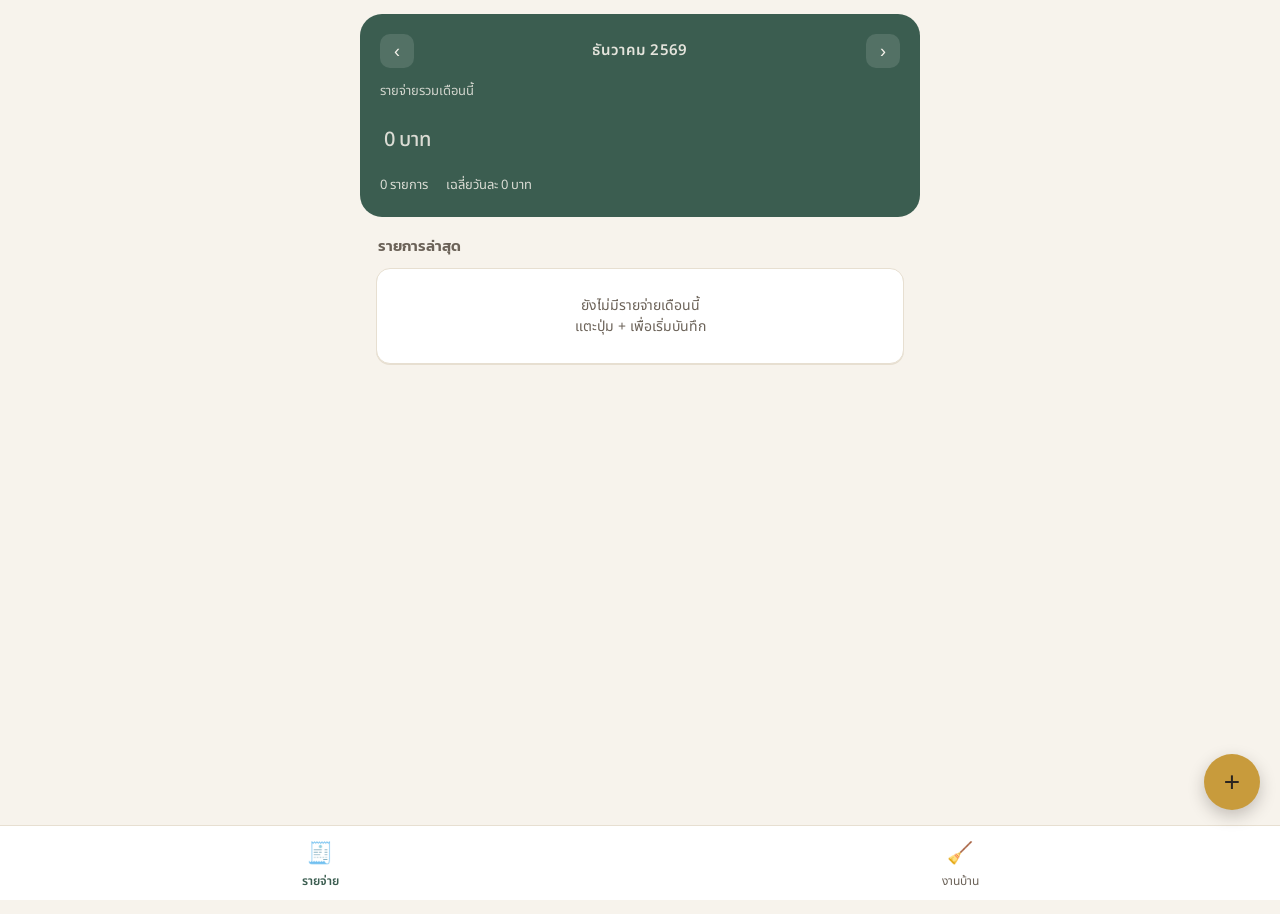
==== files/index.html @ 1913ec6c "Add files via upload" ====
<!DOCTYPE html>
<html lang="th">
<head>
<meta charset="UTF-8">
<meta name="viewport" content="width=device-width, initial-scale=1, viewport-fit=cover, maximum-scale=1">
<title>บ้านเรา — รายจ่ายและงานบ้าน</title>
<meta name="theme-color" content="#3B5D50">
<meta name="description" content="จดรายจ่ายในบ้านและเช็คลิสต์งานบ้าน ใช้งานง่าย เก็บข้อมูลในเครื่อง">
<link rel="manifest" href="manifest.json">
<link rel="apple-touch-icon" href="icons/icon-192.png">
<link rel="icon" href="icons/icon-192.png">
<meta name="apple-mobile-web-app-capable" content="yes">
<meta name="apple-mobile-web-app-status-bar-style" content="black-translucent">
<meta name="apple-mobile-web-app-title" content="บ้านเรา">
<link rel="preconnect" href="https://fonts.googleapis.com">
<link rel="preconnect" href="https://fonts.gstatic.com" crossorigin>
<link href="https://fonts.googleapis.com/css2?family=Kanit:wght@500;600;700&family=Noto+Sans+Thai:wght@400;500;600&display=swap" rel="stylesheet">
<style>
  :root{
    --vh: 1vh;
    --bg: #F7F3EC;
    --paper: #FFFFFF;
    --ink: #2A2420;
    --ink-soft: #6B6258;
    --pine: #3B5D50;
    --pine-dark: #2A453B;
    --brick: #A6533C;
    --gold: #C89B3C;
    --line: #E7DFD1;
    --danger: #B04A3C;
    --radius-card: 14px;
  }
  *{box-sizing:border-box; -webkit-tap-highlight-color: transparent;}
  html,body{margin:0;padding:0;}
  body{
    background: var(--bg);
    color: var(--ink);
    font-family: "Noto Sans Thai","Kanit",sans-serif;
    font-size: 16px;
    line-height: 1.5;
    min-height: calc(var(--vh, 1vh) * 100);
    padding-bottom: calc(76px + env(safe-area-inset-bottom));
  }
  h1,h2,h3, .num{ font-family:"Kanit","Noto Sans Thai",sans-serif; }

  /* ---------- Header ---------- */
  header.top{
    background: var(--pine);
    color: #F7F3EC;
    padding: calc(20px + env(safe-area-inset-top)) 20px 22px;
    border-radius: 0 0 22px 22px;
  }
  header.top .month-row{
    display:flex; align-items:center; justify-content:space-between;
    margin-bottom: 14px;
  }
  header.top .month-row button{
    background: rgba(255,255,255,0.12);
    border: none;
    color: #F7F3EC;
    width: 34px; height: 34px;
    border-radius: 10px;
    font-size: 18px;
    cursor: pointer;
  }
  header.top .month-label{
    font-weight:600; font-size: 15px; letter-spacing: 0.02em;
    opacity: 0.9;
  }
  header.top .total-label{ font-size: 13px; opacity: 0.8; margin-bottom: 2px;}
  header.top .total-amount{ font-size: 40px; font-weight: 700; }
  header.top .total-amount span{ font-size: 20px; font-weight: 500; opacity: 0.85; margin-left: 4px;}
  header.top .subrow{
    margin-top: 12px;
    display:flex; gap: 18px; font-size: 13px; opacity: 0.85;
  }

  /* ---------- Tabs ---------- */
  .view{ display:none; padding: 18px 16px 8px; max-width: 560px; margin: 0 auto;}
  .view.active{ display:block; }

  section.block{ margin-bottom: 22px; }
  section.block h2{
    font-size: 15px; font-weight: 600; color: var(--ink-soft);
    margin: 0 0 10px 2px;
  }

  /* ---------- Category bars ---------- */
  .cat-bars{ display:flex; flex-direction:column; gap:10px; }
  .cat-bar-row{ display:flex; align-items:center; gap:10px; font-size: 13px;}
  .cat-bar-row .cat-name{ width: 78px; flex-shrink:0; color: var(--ink-soft);}
  .cat-bar-track{ flex:1; height: 8px; background: var(--line); border-radius: 4px; overflow:hidden;}
  .cat-bar-fill{ height:100%; border-radius: 4px; background: var(--gold); }
  .cat-bar-amt{ width: 64px; text-align:right; flex-shrink:0; font-variant-numeric: tabular-nums;}

  /* ---------- Receipt-style expense list ---------- */
  .receipt{
    background: var(--paper);
    border-radius: var(--radius-card);
    box-shadow: 0 1px 0 var(--line);
    border: 1px solid var(--line);
    overflow: hidden;
  }
  .receipt-item{
    display:flex; align-items:center; gap: 12px;
    padding: 13px 14px;
    border-top: 1px dashed var(--line);
  }
  .receipt-item:first-child{ border-top: none; }
  .receipt-item .dot{
    width: 8px; height: 8px; border-radius: 50%; flex-shrink:0;
  }
  .receipt-item .info{ flex:1; min-width:0; }
  .receipt-item .info .cat{ font-size: 13px; color: var(--ink-soft); }
  .receipt-item .info .note{ font-size: 14px; margin-top: 1px; overflow:hidden; text-overflow:ellipsis; white-space:nowrap;}
  .receipt-item .meta{ text-align:right; flex-shrink:0; }
  .receipt-item .amt{ font-variant-numeric: tabular-nums; font-weight:600; }
  .receipt-item .date{ font-size: 11px; color: var(--ink-soft); margin-top:1px;}
  .receipt-item .del{
    background:none; border:none; color: var(--ink-soft);
    font-size: 18px; padding: 4px 2px; cursor:pointer; line-height:1;
  }
  .empty{
    text-align:center; color: var(--ink-soft); font-size: 14px;
    padding: 26px 10px;
  }

  /* ---------- Chore checklist ---------- */
  .chore-list{ display:flex; flex-direction:column; gap:8px; }
  .chore-item{
    display:flex; align-items:center; gap: 12px;
    background: var(--paper);
    border: 1px solid var(--line);
    border-left: 4px solid var(--pine);
    border-radius: 10px;
    padding: 12px 12px;
  }
  .chore-item.done{ border-left-color: var(--line); opacity: 0.62; }
  .chore-item .box{
    width: 24px; height: 24px; flex-shrink:0;
    border: 2px solid var(--pine);
    border-radius: 6px;
    display:flex; align-items:center; justify-content:center;
    cursor:pointer;
    color: var(--pine);
    font-size: 15px;
    font-weight: 700;
  }
  .chore-item.done .box{ background: var(--pine); color: #fff; }
  .chore-item .text{ flex:1; min-width:0; }
  .chore-item.done .text{ text-decoration: line-through; }
  .chore-item .tag{
    font-size: 11px; color: var(--ink-soft); margin-top: 1px;
  }
  .chore-item .del{
    background:none; border:none; color: var(--ink-soft);
    font-size: 18px; padding: 4px 2px; cursor:pointer; line-height:1;
  }

  /* ---------- Forms / FAB ---------- */
  .fab{
    position: fixed;
    right: 20px;
    bottom: calc(90px + env(safe-area-inset-bottom));
    width: 56px; height: 56px;
    border-radius: 50%;
    background: var(--gold);
    color: #2A2420;
    border: none;
    font-size: 28px;
    box-shadow: 0 6px 16px rgba(42,36,32,0.25);
    cursor: pointer;
    display:flex; align-items:center; justify-content:center;
    z-index: 30;
  }

  .sheet-backdrop{
    position: fixed; inset:0; background: rgba(20,16,12,0.42);
    display:none; z-index: 40;
    align-items: flex-end;
  }
  .sheet-backdrop.open{ display:flex; }
  .sheet{
    background: var(--bg);
    width: 100%;
    border-radius: 20px 20px 0 0;
    padding: 18px 18px calc(22px + env(safe-area-inset-bottom));
    max-width: 560px;
    margin: 0 auto;
  }
  .sheet h3{ margin: 2px 0 16px; font-size: 18px; }
  .field{ margin-bottom: 14px; }
  .field label{ display:block; font-size: 13px; color: var(--ink-soft); margin-bottom: 5px;}
  .field input, .field select, .field textarea{
    width:100%;
    font-family: inherit;
    font-size: 16px;
    padding: 11px 12px;
    border-radius: 10px;
    border: 1px solid var(--line);
    background: var(--paper);
    color: var(--ink);
  }
  .field .chip-row{ display:flex; gap:8px; flex-wrap:wrap; }
  .field .chip{
    padding: 8px 13px; border-radius: 999px; border: 1px solid var(--line);
    background: var(--paper); font-size: 13.5px; cursor:pointer; color: var(--ink-soft);
  }
  .field .chip.sel{ background: var(--pine); border-color: var(--pine); color: #fff; }
  .sheet .row2{ display:flex; gap:10px; }
  .sheet .row2 .field{ flex:1; }
  .btn-primary{
    width:100%; padding: 13px; border-radius: 12px; border:none;
    background: var(--pine); color:#fff; font-size: 16px; font-weight:600;
    font-family: inherit; cursor:pointer; margin-top: 4px;
  }
  .btn-text{
    width:100%; text-align:center; background:none; border:none; color: var(--ink-soft);
    font-size: 14px; padding: 10px; cursor:pointer; font-family: inherit;
  }

  /* ---------- Bottom nav ---------- */
  nav.tabbar{
    position: fixed; left:0; right:0; bottom:0;
    background: var(--paper);
    border-top: 1px solid var(--line);
    display:flex;
    padding-bottom: env(safe-area-inset-bottom);
    z-index: 20;
  }
  nav.tabbar button{
    flex:1; background:none; border:none; padding: 12px 4px 10px;
    font-family: inherit; cursor:pointer; color: var(--ink-soft);
    display:flex; flex-direction:column; align-items:center; gap:3px;
    font-size: 12px;
  }
  nav.tabbar button .ic{ font-size: 21px; }
  nav.tabbar button.active{ color: var(--pine); font-weight: 600; }

  .toast{
    position: fixed; left:50%; transform: translateX(-50%);
    bottom: calc(96px + env(safe-area-inset-bottom));
    background: var(--ink); color: #fff; font-size: 13.5px;
    padding: 9px 16px; border-radius: 10px; opacity:0; pointer-events:none;
    transition: opacity 0.25s ease; z-index: 50;
  }
  .toast.show{ opacity: 0.95; }

  @media (min-width: 620px){
    header.top{ max-width: 560px; margin: 0 auto; border-radius: 22px; margin-top: 14px; }
  }
</style>
</head>
<body>

<header class="top">
  <div class="month-row">
    <button id="prevMonth" aria-label="เดือนก่อนหน้า">‹</button>
    <div class="month-label" id="monthLabel">–</div>
    <button id="nextMonth" aria-label="เดือนถัดไป">›</button>
  </div>
  <div class="total-label">รายจ่ายรวมเดือนนี้</div>
  <div class="total-amount"><span id="totalAmount">0</span><span>บาท</span></div>
  <div class="subrow">
    <div id="countLabel">0 รายการ</div>
    <div id="avgLabel">เฉลี่ยวันละ 0 บาท</div>
  </div>
</header>

<!-- ===================== EXPENSES VIEW ===================== -->
<div class="view active" id="view-expenses">
  <section class="block" id="catBlock" style="display:none;">
    <h2>แยกตามหมวด</h2>
    <div class="cat-bars" id="catBars"></div>
  </section>
  <section class="block">
    <h2>รายการล่าสุด</h2>
    <div class="receipt" id="expenseList"></div>
  </section>
</div>

<!-- ===================== CHORES VIEW ===================== -->
<div class="view" id="view-chores">
  <section class="block">
    <h2>ทำวันนี้</h2>
    <div class="chore-list" id="choreListToday"></div>
  </section>
  <section class="block" id="choreDoneBlock" style="display:none;">
    <h2>ทำแล้ว</h2>
    <div class="chore-list" id="choreListDone"></div>
  </section>
</div>

<button class="fab" id="fabAdd" aria-label="เพิ่มรายการ">+</button>

<!-- ===================== ADD EXPENSE SHEET ===================== -->
<div class="sheet-backdrop" id="expenseSheetBackdrop">
  <div class="sheet">
    <h3>เพิ่มรายจ่าย</h3>
    <div class="field">
      <label>จำนวนเงิน (บาท)</label>
      <input type="number" inputmode="decimal" id="expAmount" placeholder="0" min="0" step="0.01">
    </div>
    <div class="field">
      <label>หมวดหมู่</label>
      <div class="chip-row" id="expCatChips"></div>
    </div>
    <div class="row2">
      <div class="field">
        <label>วันที่</label>
        <input type="date" id="expDate">
      </div>
    </div>
    <div class="field">
      <label>โน้ต (ไม่บังคับ)</label>
      <input type="text" id="expNote" placeholder="เช่น ตลาดนัดเย็น">
    </div>
    <button class="btn-primary" id="saveExpense">บันทึกรายจ่าย</button>
    <button class="btn-text" id="cancelExpense">ยกเลิก</button>
  </div>
</div>

<!-- ===================== ADD CHORE SHEET ===================== -->
<div class="sheet-backdrop" id="choreSheetBackdrop">
  <div class="sheet">
    <h3>เพิ่มงานบ้าน</h3>
    <div class="field">
      <label>ชื่องาน</label>
      <input type="text" id="choreText" placeholder="เช่น ล้างจาน, ซักผ้า">
    </div>
    <div class="field">
      <label>ทำซ้ำ</label>
      <div class="chip-row">
        <div class="chip sel" data-repeat="none">ครั้งเดียว</div>
        <div class="chip" data-repeat="daily">ทุกวัน</div>
        <div class="chip" data-repeat="weekly">ทุกสัปดาห์</div>
      </div>
    </div>
    <button class="btn-primary" id="saveChore">เพิ่มงาน</button>
    <button class="btn-text" id="cancelChore">ยกเลิก</button>
  </div>
</div>

<div class="toast" id="toast"></div>

<nav class="tabbar">
  <button class="tab-btn active" data-view="expenses">
    <span class="ic">🧾</span><span>รายจ่าย</span>
  </button>
  <button class="tab-btn" data-view="chores">
    <span class="ic">🧹</span><span>งานบ้าน</span>
  </button>
</nav>

<script>
(function(){
  "use strict";

  /* ---------- iOS Safari viewport fix ---------- */
  function setVH(){
    document.documentElement.style.setProperty('--vh', (window.innerHeight * 0.01) + 'px');
  }
  setVH();
  window.addEventListener('resize', setVH);
  window.addEventListener('orientationchange', setVH);

  /* ---------- storage ---------- */
  const STORE_KEY = "baanrao_data_v1";
  function loadData(){
    try{
      const raw = localStorage.getItem(STORE_KEY);
      if(raw) return JSON.parse(raw);
    }catch(e){}
    return { expenses: [], chores: [] };
  }
  function saveData(){
    localStorage.setItem(STORE_KEY, JSON.stringify(data));
  }
  let data = loadData();

  const CATEGORIES = [
    {id:"food", label:"อาหาร", color:"#C89B3C"},
    {id:"water", label:"ค่าน้ำ", color:"#4C86A8"},
    {id:"electric", label:"ค่าไฟ", color:"#B08A2E"},
    {id:"stuff", label:"ของใช้", color:"#7A8C5E"},
    {id:"transport", label:"เดินทาง", color:"#A6533C"},
    {id:"other", label:"อื่นๆ", color:"#8A7E70"},
  ];
  function catInfo(id){ return CATEGORIES.find(c=>c.id===id) || CATEGORIES[CATEGORIES.length-1]; }

  /* ---------- toast ---------- */
  let toastTimer;
  function toast(msg){
    const el = document.getElementById('toast');
    el.textContent = msg;
    el.classList.add('show');
    clearTimeout(toastTimer);
    toastTimer = setTimeout(()=> el.classList.remove('show'), 1800);
  }

  /* ---------- tabs ---------- */
  const tabBtns = document.querySelectorAll('.tab-btn');
  tabBtns.forEach(btn=>{
    btn.addEventListener('click', ()=>{
      tabBtns.forEach(b=>b.classList.remove('active'));
      btn.classList.add('active');
      document.querySelectorAll('.view').forEach(v=>v.classList.remove('active'));
      document.getElementById('view-' + btn.dataset.view).classList.add('active');
      fabAdd.dataset.mode = btn.dataset.view;
    });
  });

  /* ---------- month navigation ---------- */
  const monthNamesTH = ["มกราคม","กุมภาพันธ์","มีนาคม","เมษายน","พฤษภาคม","มิถุนายน","กรกฎาคม","สิงหาคม","กันยายน","ตุลาคม","พฤศจิกายน","ธันวาคม"];
  let viewDate = new Date();
  viewDate.setDate(1);

  document.getElementById('prevMonth').addEventListener('click', ()=>{
    viewDate.setMonth(viewDate.getMonth()-1);
    render();
  });
  document.getElementById('nextMonth').addEventListener('click', ()=>{
    viewDate.setMonth(viewDate.getMonth()+1);
    render();
  });

  function fmtNum(n){
    return n.toLocaleString('th-TH', {maximumFractionDigits: 2});
  }
  function monthKey(d){
    return d.getFullYear() + "-" + String(d.getMonth()+1).padStart(2,'0');
  }

  /* ---------- render expenses ---------- */
  function renderExpenses(){
    const label = monthNamesTH[viewDate.getMonth()] + " " + (viewDate.getFullYear()+543);
    document.getElementById('monthLabel').textContent = label;

    const mk = monthKey(viewDate);
    const monthExpenses = data.expenses
      .filter(e => e.date.slice(0,7) === mk)
      .sort((a,b)=> b.date.localeCompare(a.date) || b.id - a.id);

    const total = monthExpenses.reduce((s,e)=> s + e.amount, 0);
    document.getElementById('totalAmount').textContent = fmtNum(total);
    document.getElementById('countLabel').textContent = monthExpenses.length + " รายการ";

    const daysInMonth = new Date(viewDate.getFullYear(), viewDate.getMonth()+1, 0).getDate();
    const today = new Date();
    const isCurrentMonth = today.getFullYear()===viewDate.getFullYear() && today.getMonth()===viewDate.getMonth();
    const divisor = isCurrentMonth ? today.getDate() : daysInMonth;
    const avg = monthExpenses.length ? total / divisor : 0;
    document.getElementById('avgLabel').textContent = "เฉลี่ยวันละ " + fmtNum(Math.round(avg)) + " บาท";

    // category bars
    const catBlock = document.getElementById('catBlock');
    const catBars = document.getElementById('catBars');
    catBars.innerHTML = "";
    if(monthExpenses.length){
      catBlock.style.display = "";
      const byCat = {};
      monthExpenses.forEach(e=>{ byCat[e.cat] = (byCat[e.cat]||0) + e.amount; });
      const maxVal = Math.max(...Object.values(byCat));
      Object.entries(byCat).sort((a,b)=>b[1]-a[1]).forEach(([catId, amt])=>{
        const info = catInfo(catId);
        const row = document.createElement('div');
        row.className = 'cat-bar-row';
        row.innerHTML = `
          <div class="cat-name">${info.label}</div>
          <div class="cat-bar-track"><div class="cat-bar-fill" style="width:${(amt/maxVal*100).toFixed(0)}%; background:${info.color}"></div></div>
          <div class="cat-bar-amt">${fmtNum(amt)}</div>
        `;
        catBars.appendChild(row);
      });
    } else {
      catBlock.style.display = "none";
    }

    // list
    const list = document.getElementById('expenseList');
    list.innerHTML = "";
    if(!monthExpenses.length){
      list.innerHTML = `<div class="empty">ยังไม่มีรายจ่ายเดือนนี้<br>แตะปุ่ม + เพื่อเริ่มบันทึก</div>`;
      return;
    }
    monthExpenses.forEach(e=>{
      const info = catInfo(e.cat);
      const d = new Date(e.date + "T00:00:00");
      const dateLabel = d.getDate() + " " + monthNamesTH[d.getMonth()].slice(0,3);
      const row = document.createElement('div');
      row.className = 'receipt-item';
      row.innerHTML = `
        <div class="dot" style="background:${info.color}"></div>
        <div class="info">
          <div class="cat">${info.label}</div>
          <div class="note">${e.note ? escapeHTML(e.note) : ''}</div>
        </div>
        <div class="meta">
          <div class="amt">${fmtNum(e.amount)}</div>
          <div class="date">${dateLabel}</div>
        </div>
        <button class="del" data-id="${e.id}" aria-label="ลบ">✕</button>
      `;
      row.querySelector('.del').addEventListener('click', ()=>{
        data.expenses = data.expenses.filter(x=>x.id !== e.id);
        saveData();
        renderExpenses();
        toast("ลบรายการแล้ว");
      });
      list.appendChild(row);
    });
  }

  function escapeHTML(s){
    const d = document.createElement('div');
    d.textContent = s;
    return d.innerHTML;
  }

  /* ---------- render chores ---------- */
  function todayStr(){
    const t = new Date();
    return t.getFullYear() + "-" + String(t.getMonth()+1).padStart(2,'0') + "-" + String(t.getDate()).padStart(2,'0');
  }
  function isoWeek(d){
    const date = new Date(d.getTime());
    date.setHours(0,0,0,0);
    date.setDate(date.getDate() + 3 - (date.getDay()+6)%7);
    const week1 = new Date(date.getFullYear(),0,4);
    return date.getFullYear()+"-W"+(1 + Math.round(((date - week1) / 86400000 - 3 + (week1.getDay()+6)%7)/7));
  }

  // reset recurring chores if their period has rolled over
  function refreshRecurring(){
    const tdy = todayStr();
    const wk = isoWeek(new Date());
    let changed = false;
    data.chores.forEach(c=>{
      if(c.repeat === 'daily' && c.lastReset !== tdy){
        c.done = false; c.lastReset = tdy; changed = true;
      } else if(c.repeat === 'weekly' && c.lastReset !== wk){
        c.done = false; c.lastReset = wk; changed = true;
      }
    });
    if(changed) saveData();
  }

  function renderChores(){
    refreshRecurring();
    const todayList = document.getElementById('choreListToday');
    const doneBlock = document.getElementById('choreDoneBlock');
    const doneList = document.getElementById('choreListDone');
    todayList.innerHTML = "";
    doneList.innerHTML = "";

    const pending = data.chores.filter(c=>!c.done);
    const done = data.chores.filter(c=>c.done);

    if(!data.chores.length){
      todayList.innerHTML = `<div class="empty">ยังไม่มีงานบ้าน<br>แตะปุ่ม + เพื่อเพิ่มงาน</div>`;
    } else if(!pending.length){
      todayList.innerHTML = `<div class="empty">ทำครบแล้ว เก่งมาก 🎉</div>`;
    } else {
      pending.forEach(c => todayList.appendChild(choreRow(c)));
    }

    if(done.length){
      doneBlock.style.display = "";
      done.forEach(c => doneList.appendChild(choreRow(c)));
    } else {
      doneBlock.style.display = "none";
    }
  }

  const repeatLabel = { daily: "ทำซ้ำทุกวัน", weekly: "ทำซ้ำทุกสัปดาห์", none: "" };

  function choreRow(c){
    const row = document.createElement('div');
    row.className = 'chore-item' + (c.done ? ' done' : '');
    row.innerHTML = `
      <div class="box" role="checkbox" aria-checked="${c.done}">${c.done ? '✓' : ''}</div>
      <div class="text">${escapeHTML(c.text)}${c.repeat && c.repeat!=='none' ? `<div class="tag">${repeatLabel[c.repeat]}</div>` : ''}</div>
      <button class="del" aria-label="ลบ">✕</button>
    `;
    row.querySelector('.box').addEventListener('click', ()=>{
      c.done = !c.done;
      saveData();
      renderChores();
    });
    row.querySelector('.del').addEventListener('click', ()=>{
      data.chores = data.chores.filter(x=>x.id !== c.id);
      saveData();
      renderChores();
      toast("ลบงานแล้ว");
    });
    return row;
  }

  function render(){
    renderExpenses();
    renderChores();
  }

  /* ---------- add expense sheet ---------- */
  const expenseSheetBackdrop = document.getElementById('expenseSheetBackdrop');
  const choreSheetBackdrop = document.getElementById('choreSheetBackdrop');
  const fabAdd = document.getElementById('fabAdd');
  fabAdd.dataset.mode = 'expenses';

  const expCatChips = document.getElementById('expCatChips');
  let selectedCat = CATEGORIES[0].id;
  CATEGORIES.forEach(c=>{
    const chip = document.createElement('div');
    chip.className = 'chip' + (c.id===selectedCat ? ' sel' : '');
    chip.textContent = c.label;
    chip.dataset.cat = c.id;
    chip.addEventListener('click', ()=>{
      selectedCat = c.id;
      expCatChips.querySelectorAll('.chip').forEach(x=>x.classList.remove('sel'));
      chip.classList.add('sel');
    });
    expCatChips.appendChild(chip);
  });

  function openExpenseSheet(){
    document.getElementById('expAmount').value = '';
    document.getElementById('expNote').value = '';
    document.getElementById('expDate').value = todayStr();
    expenseSheetBackdrop.classList.add('open');
    setTimeout(()=> document.getElementById('expAmount').focus(), 50);
  }
  document.getElementById('cancelExpense').addEventListener('click', ()=> expenseSheetBackdrop.classList.remove('open'));
  expenseSheetBackdrop.addEventListener('click', (e)=>{ if(e.target === expenseSheetBackdrop) expenseSheetBackdrop.classList.remove('open'); });

  document.getElementById('saveExpense').addEventListener('click', ()=>{
    const amount = parseFloat(document.getElementById('expAmount').value);
    if(!amount || amount <= 0){ toast("กรอกจำนวนเงินก่อนนะ"); return; }
    const dateVal = document.getElementById('expDate').value || todayStr();
    const note = document.getElementById('expNote').value.trim();
    data.expenses.push({ id: Date.now(), amount, cat: selectedCat, date: dateVal, note });
    saveData();
    viewDate = new Date(dateVal + "T00:00:00");
    viewDate.setDate(1);
    expenseSheetBackdrop.classList.remove('open');
    renderExpenses();
    toast("บันทึกรายจ่ายแล้ว");
  });

  /* ---------- add chore sheet ---------- */
  let selectedRepeat = 'none';
  const repeatChips = choreSheetBackdrop.querySelectorAll('.chip[data-repeat]');
  repeatChips.forEach(chip=>{
    chip.addEventListener('click', ()=>{
      selectedRepeat = chip.dataset.repeat;
      repeatChips.forEach(c=>c.classList.remove('sel'));
      chip.classList.add('sel');
    });
  });

  function openChoreSheet(){
    document.getElementById('choreText').value = '';
    selectedRepeat = 'none';
    repeatChips.forEach(c=>c.classList.toggle('sel', c.dataset.repeat==='none'));
    choreSheetBackdrop.classList.add('open');
    setTimeout(()=> document.getElementById('choreText').focus(), 50);
  }
  document.getElementById('cancelChore').addEventListener('click', ()=> choreSheetBackdrop.classList.remove('open'));
  choreSheetBackdrop.addEventListener('click', (e)=>{ if(e.target === choreSheetBackdrop) choreSheetBackdrop.classList.remove('open'); });

  document.getElementById('saveChore').addEventListener('click', ()=>{
    const text = document.getElementById('choreText').value.trim();
    if(!text){ toast("กรอกชื่องานก่อนนะ"); return; }
    data.chores.push({
      id: Date.now(),
      text,
      done: false,
      repeat: selectedRepeat,
      lastReset: selectedRepeat === 'daily' ? todayStr() : (selectedRepeat === 'weekly' ? isoWeek(new Date()) : null)
    });
    saveData();
    choreSheetBackdrop.classList.remove('open');
    renderChores();
    toast("เพิ่มงานแล้ว");
  });

  fabAdd.addEventListener('click', ()=>{
    if(fabAdd.dataset.mode === 'chores') openChoreSheet();
    else openExpenseSheet();
  });

  /* ---------- service worker ---------- */
  if('serviceWorker' in navigator){
    window.addEventListener('load', ()=>{
      navigator.serviceWorker.register('sw.js').catch(()=>{});
    });
  }

  render();
})();
</script>
</body>
</html>
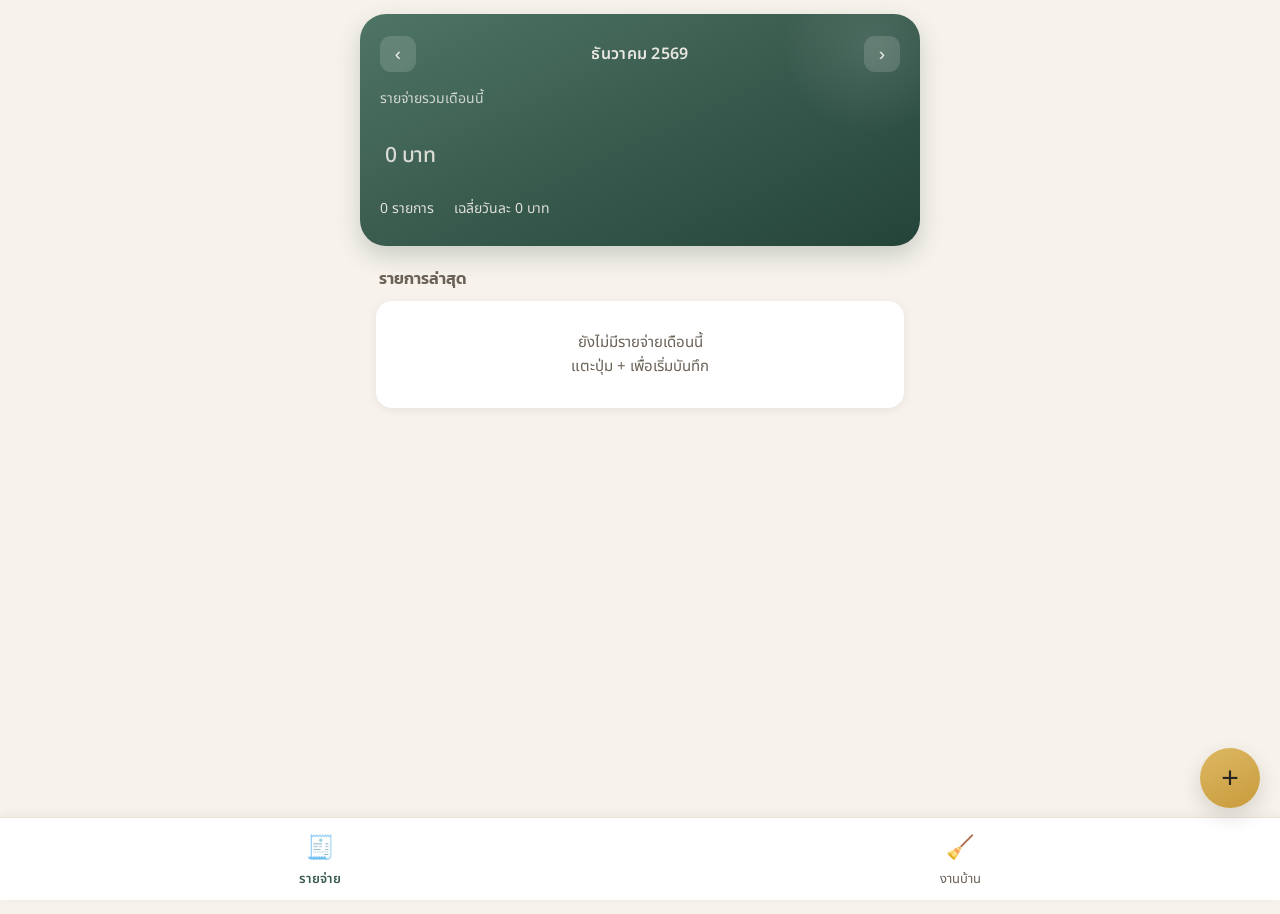
==== commit 10101d7b: "Add files via upload" ====
--- a/files/index.html
+++ b/files/index.html
@@ -7,8 +7,8 @@
 <meta name="theme-color" content="#3B5D50">
 <meta name="description" content="จดรายจ่ายในบ้านและเช็คลิสต์งานบ้าน ใช้งานง่าย เก็บข้อมูลในเครื่อง">
 <link rel="manifest" href="manifest.json">
-<link rel="apple-touch-icon" href="icons/icon-192.png">
-<link rel="icon" href="icons/icon-192.png">
+<link rel="apple-touch-icon" href="icon-192.png">
+<link rel="icon" href="icon-192.png">
 <meta name="apple-mobile-web-app-capable" content="yes">
 <meta name="apple-mobile-web-app-status-bar-style" content="black-translucent">
 <meta name="apple-mobile-web-app-title" content="บ้านเรา">
@@ -23,12 +23,16 @@
     --ink: #2A2420;
     --ink-soft: #6B6258;
     --pine: #3B5D50;
-    --pine-dark: #2A453B;
+    --pine-dark: #24443A;
+    --pine-light: #4E7565;
     --brick: #A6533C;
     --gold: #C89B3C;
-    --line: #E7DFD1;
+    --gold-light: #DDB863;
+    --line: #EAE2D5;
     --danger: #B04A3C;
-    --radius-card: 14px;
+    --radius-card: 16px;
+    --shadow-card: 0 2px 10px rgba(42,36,32,0.07);
+    --shadow-lift: 0 8px 20px rgba(42,36,32,0.16);
   }
   *{box-sizing:border-box; -webkit-tap-highlight-color: transparent;}
   html,body{margin:0;padding:0;}
@@ -36,187 +40,218 @@
     background: var(--bg);
     color: var(--ink);
     font-family: "Noto Sans Thai","Kanit",sans-serif;
-    font-size: 16px;
-    line-height: 1.5;
+    font-size: 17.5px;
+    line-height: 1.55;
     min-height: calc(var(--vh, 1vh) * 100);
-    padding-bottom: calc(76px + env(safe-area-inset-bottom));
+    padding-bottom: calc(80px + env(safe-area-inset-bottom));
+    -webkit-font-smoothing: antialiased;
   }
   h1,h2,h3, .num{ font-family:"Kanit","Noto Sans Thai",sans-serif; }
 
   /* ---------- Header ---------- */
   header.top{
-    background: var(--pine);
+    background: linear-gradient(155deg, var(--pine-light) 0%, var(--pine) 45%, var(--pine-dark) 100%);
     color: #F7F3EC;
-    padding: calc(20px + env(safe-area-inset-top)) 20px 22px;
-    border-radius: 0 0 22px 22px;
+    padding: calc(22px + env(safe-area-inset-top)) 20px 26px;
+    border-radius: 0 0 26px 26px;
+    box-shadow: 0 10px 24px rgba(36,68,58,0.22);
+    position: relative;
+    overflow: hidden;
+  }
+  header.top::after{
+    content:"";
+    position: absolute; right: -40px; top: -60px;
+    width: 180px; height: 180px; border-radius: 50%;
+    background: radial-gradient(circle, rgba(255,255,255,0.10) 0%, rgba(255,255,255,0) 70%);
+    pointer-events: none;
   }
   header.top .month-row{
     display:flex; align-items:center; justify-content:space-between;
-    margin-bottom: 14px;
+    margin-bottom: 16px;
+    position: relative; z-index: 1;
   }
   header.top .month-row button{
-    background: rgba(255,255,255,0.12);
+    background: rgba(255,255,255,0.14);
     border: none;
     color: #F7F3EC;
-    width: 34px; height: 34px;
-    border-radius: 10px;
-    font-size: 18px;
+    width: 36px; height: 36px;
+    border-radius: 11px;
+    font-size: 19px;
     cursor: pointer;
-  }
+    transition: background 0.15s ease;
+  }
+  header.top .month-row button:active{ background: rgba(255,255,255,0.26); }
   header.top .month-label{
-    font-weight:600; font-size: 15px; letter-spacing: 0.02em;
-    opacity: 0.9;
-  }
-  header.top .total-label{ font-size: 13px; opacity: 0.8; margin-bottom: 2px;}
-  header.top .total-amount{ font-size: 40px; font-weight: 700; }
-  header.top .total-amount span{ font-size: 20px; font-weight: 500; opacity: 0.85; margin-left: 4px;}
+    font-weight:600; font-size: 16px; letter-spacing: 0.02em;
+    opacity: 0.92;
+  }
+  header.top .total-label{ font-size: 14px; opacity: 0.8; margin-bottom: 3px; position:relative; z-index:1;}
+  header.top .total-amount{ font-size: 46px; font-weight: 700; position:relative; z-index:1; letter-spacing: -0.01em;}
+  header.top .total-amount span{ font-size: 21px; font-weight: 500; opacity: 0.85; margin-left: 5px;}
   header.top .subrow{
-    margin-top: 12px;
-    display:flex; gap: 18px; font-size: 13px; opacity: 0.85;
+    margin-top: 14px;
+    display:flex; gap: 20px; font-size: 14px; opacity: 0.88;
+    position: relative; z-index: 1;
   }
 
   /* ---------- Tabs ---------- */
-  .view{ display:none; padding: 18px 16px 8px; max-width: 560px; margin: 0 auto;}
+  .view{ display:none; padding: 20px 16px 8px; max-width: 560px; margin: 0 auto;}
   .view.active{ display:block; }
 
-  section.block{ margin-bottom: 22px; }
+  section.block{ margin-bottom: 24px; }
   section.block h2{
-    font-size: 15px; font-weight: 600; color: var(--ink-soft);
-    margin: 0 0 10px 2px;
+    font-size: 16px; font-weight: 600; color: var(--ink-soft);
+    margin: 0 0 11px 3px;
   }
 
   /* ---------- Category bars ---------- */
-  .cat-bars{ display:flex; flex-direction:column; gap:10px; }
-  .cat-bar-row{ display:flex; align-items:center; gap:10px; font-size: 13px;}
-  .cat-bar-row .cat-name{ width: 78px; flex-shrink:0; color: var(--ink-soft);}
-  .cat-bar-track{ flex:1; height: 8px; background: var(--line); border-radius: 4px; overflow:hidden;}
-  .cat-bar-fill{ height:100%; border-radius: 4px; background: var(--gold); }
-  .cat-bar-amt{ width: 64px; text-align:right; flex-shrink:0; font-variant-numeric: tabular-nums;}
+  .cat-bars{
+    display:flex; flex-direction:column; gap:13px;
+    background: var(--paper); border-radius: var(--radius-card);
+    padding: 16px 16px; box-shadow: var(--shadow-card);
+  }
+  .cat-bar-row{ display:flex; align-items:center; gap:10px; font-size: 14.5px;}
+  .cat-bar-row .cat-name{ width: 82px; flex-shrink:0; color: var(--ink-soft);}
+  .cat-bar-track{ flex:1; height: 9px; background: var(--line); border-radius: 5px; overflow:hidden;}
+  .cat-bar-fill{ height:100%; border-radius: 5px; }
+  .cat-bar-amt{ width: 68px; text-align:right; flex-shrink:0; font-variant-numeric: tabular-nums; font-weight: 600;}
 
   /* ---------- Receipt-style expense list ---------- */
   .receipt{
     background: var(--paper);
     border-radius: var(--radius-card);
-    box-shadow: 0 1px 0 var(--line);
-    border: 1px solid var(--line);
+    box-shadow: var(--shadow-card);
     overflow: hidden;
   }
   .receipt-item{
-    display:flex; align-items:center; gap: 12px;
-    padding: 13px 14px;
+    display:flex; align-items:center; gap: 13px;
+    padding: 15px 16px;
     border-top: 1px dashed var(--line);
   }
   .receipt-item:first-child{ border-top: none; }
   .receipt-item .dot{
-    width: 8px; height: 8px; border-radius: 50%; flex-shrink:0;
+    width: 10px; height: 10px; border-radius: 50%; flex-shrink:0;
+    box-shadow: 0 0 0 3px rgba(0,0,0,0.03);
   }
   .receipt-item .info{ flex:1; min-width:0; }
-  .receipt-item .info .cat{ font-size: 13px; color: var(--ink-soft); }
-  .receipt-item .info .note{ font-size: 14px; margin-top: 1px; overflow:hidden; text-overflow:ellipsis; white-space:nowrap;}
+  .receipt-item .info .cat{ font-size: 14px; color: var(--ink-soft); }
+  .receipt-item .info .note{ font-size: 15.5px; margin-top: 2px; overflow:hidden; text-overflow:ellipsis; white-space:nowrap;}
   .receipt-item .meta{ text-align:right; flex-shrink:0; }
-  .receipt-item .amt{ font-variant-numeric: tabular-nums; font-weight:600; }
-  .receipt-item .date{ font-size: 11px; color: var(--ink-soft); margin-top:1px;}
+  .receipt-item .amt{ font-variant-numeric: tabular-nums; font-weight:700; font-size: 16.5px;}
+  .receipt-item .date{ font-size: 12px; color: var(--ink-soft); margin-top:2px;}
   .receipt-item .del{
     background:none; border:none; color: var(--ink-soft);
-    font-size: 18px; padding: 4px 2px; cursor:pointer; line-height:1;
+    font-size: 19px; padding: 5px 3px; cursor:pointer; line-height:1;
   }
   .empty{
-    text-align:center; color: var(--ink-soft); font-size: 14px;
-    padding: 26px 10px;
+    text-align:center; color: var(--ink-soft); font-size: 15px;
+    padding: 30px 10px;
+    background: var(--paper); border-radius: var(--radius-card); box-shadow: var(--shadow-card);
   }
 
   /* ---------- Chore checklist ---------- */
-  .chore-list{ display:flex; flex-direction:column; gap:8px; }
+  .chore-list{ display:flex; flex-direction:column; gap:10px; }
   .chore-item{
-    display:flex; align-items:center; gap: 12px;
+    display:flex; align-items:center; gap: 13px;
     background: var(--paper);
-    border: 1px solid var(--line);
-    border-left: 4px solid var(--pine);
-    border-radius: 10px;
-    padding: 12px 12px;
-  }
-  .chore-item.done{ border-left-color: var(--line); opacity: 0.62; }
+    border-left: 5px solid var(--pine);
+    border-radius: 13px;
+    padding: 14px 14px;
+    box-shadow: var(--shadow-card);
+    transition: opacity 0.2s ease;
+  }
+  .chore-item.done{ border-left-color: var(--line); opacity: 0.6; box-shadow: none; }
   .chore-item .box{
-    width: 24px; height: 24px; flex-shrink:0;
-    border: 2px solid var(--pine);
-    border-radius: 6px;
+    width: 27px; height: 27px; flex-shrink:0;
+    border: 2.5px solid var(--pine);
+    border-radius: 8px;
     display:flex; align-items:center; justify-content:center;
     cursor:pointer;
     color: var(--pine);
-    font-size: 15px;
+    font-size: 16px;
     font-weight: 700;
+    transition: background 0.15s ease;
   }
   .chore-item.done .box{ background: var(--pine); color: #fff; }
-  .chore-item .text{ flex:1; min-width:0; }
+  .chore-item .text{ flex:1; min-width:0; font-size: 16.5px; }
   .chore-item.done .text{ text-decoration: line-through; }
   .chore-item .tag{
-    font-size: 11px; color: var(--ink-soft); margin-top: 1px;
+    font-size: 12px; color: var(--ink-soft); margin-top: 2px;
   }
   .chore-item .del{
     background:none; border:none; color: var(--ink-soft);
-    font-size: 18px; padding: 4px 2px; cursor:pointer; line-height:1;
+    font-size: 19px; padding: 5px 3px; cursor:pointer; line-height:1;
   }
 
   /* ---------- Forms / FAB ---------- */
   .fab{
     position: fixed;
     right: 20px;
-    bottom: calc(90px + env(safe-area-inset-bottom));
-    width: 56px; height: 56px;
+    bottom: calc(92px + env(safe-area-inset-bottom));
+    width: 60px; height: 60px;
     border-radius: 50%;
-    background: var(--gold);
+    background: linear-gradient(155deg, var(--gold-light), var(--gold));
     color: #2A2420;
     border: none;
-    font-size: 28px;
-    box-shadow: 0 6px 16px rgba(42,36,32,0.25);
+    font-size: 30px;
+    box-shadow: var(--shadow-lift);
     cursor: pointer;
     display:flex; align-items:center; justify-content:center;
     z-index: 30;
-  }
+    transition: transform 0.12s ease;
+  }
+  .fab:active{ transform: scale(0.94); }
 
   .sheet-backdrop{
-    position: fixed; inset:0; background: rgba(20,16,12,0.42);
+    position: fixed; inset:0; background: rgba(20,16,12,0.46);
     display:none; z-index: 40;
     align-items: flex-end;
+    backdrop-filter: blur(1px);
   }
   .sheet-backdrop.open{ display:flex; }
   .sheet{
     background: var(--bg);
     width: 100%;
-    border-radius: 20px 20px 0 0;
-    padding: 18px 18px calc(22px + env(safe-area-inset-bottom));
+    border-radius: 24px 24px 0 0;
+    padding: 20px 20px calc(24px + env(safe-area-inset-bottom));
     max-width: 560px;
     margin: 0 auto;
-  }
-  .sheet h3{ margin: 2px 0 16px; font-size: 18px; }
-  .field{ margin-bottom: 14px; }
-  .field label{ display:block; font-size: 13px; color: var(--ink-soft); margin-bottom: 5px;}
+    box-shadow: 0 -8px 30px rgba(0,0,0,0.18);
+  }
+  .sheet h3{ margin: 2px 0 18px; font-size: 19.5px; }
+  .field{ margin-bottom: 16px; }
+  .field label{ display:block; font-size: 14px; color: var(--ink-soft); margin-bottom: 6px;}
   .field input, .field select, .field textarea{
     width:100%;
     font-family: inherit;
-    font-size: 16px;
-    padding: 11px 12px;
-    border-radius: 10px;
-    border: 1px solid var(--line);
+    font-size: 17px;
+    padding: 12px 13px;
+    border-radius: 11px;
+    border: 1.5px solid var(--line);
     background: var(--paper);
     color: var(--ink);
   }
-  .field .chip-row{ display:flex; gap:8px; flex-wrap:wrap; }
+  .field input:focus, .field select:focus{
+    outline: none; border-color: var(--pine);
+  }
+  .field .chip-row{ display:flex; gap:9px; flex-wrap:wrap; }
   .field .chip{
-    padding: 8px 13px; border-radius: 999px; border: 1px solid var(--line);
-    background: var(--paper); font-size: 13.5px; cursor:pointer; color: var(--ink-soft);
-  }
-  .field .chip.sel{ background: var(--pine); border-color: var(--pine); color: #fff; }
+    padding: 9px 15px; border-radius: 999px; border: 1.5px solid var(--line);
+    background: var(--paper); font-size: 14.5px; cursor:pointer; color: var(--ink-soft);
+    transition: all 0.12s ease;
+  }
+  .field .chip.sel{ background: var(--pine); border-color: var(--pine); color: #fff; font-weight: 600;}
   .sheet .row2{ display:flex; gap:10px; }
   .sheet .row2 .field{ flex:1; }
   .btn-primary{
-    width:100%; padding: 13px; border-radius: 12px; border:none;
-    background: var(--pine); color:#fff; font-size: 16px; font-weight:600;
-    font-family: inherit; cursor:pointer; margin-top: 4px;
+    width:100%; padding: 15px; border-radius: 13px; border:none;
+    background: var(--pine); color:#fff; font-size: 17px; font-weight:600;
+    font-family: inherit; cursor:pointer; margin-top: 6px;
+    box-shadow: 0 4px 14px rgba(59,93,80,0.3);
   }
   .btn-text{
     width:100%; text-align:center; background:none; border:none; color: var(--ink-soft);
-    font-size: 14px; padding: 10px; cursor:pointer; font-family: inherit;
+    font-size: 15px; padding: 12px; cursor:pointer; font-family: inherit;
   }
 
   /* ---------- Bottom nav ---------- */
@@ -227,27 +262,29 @@
     display:flex;
     padding-bottom: env(safe-area-inset-bottom);
     z-index: 20;
+    box-shadow: 0 -2px 10px rgba(42,36,32,0.05);
   }
   nav.tabbar button{
-    flex:1; background:none; border:none; padding: 12px 4px 10px;
+    flex:1; background:none; border:none; padding: 13px 4px 11px;
     font-family: inherit; cursor:pointer; color: var(--ink-soft);
-    display:flex; flex-direction:column; align-items:center; gap:3px;
-    font-size: 12px;
-  }
-  nav.tabbar button .ic{ font-size: 21px; }
+    display:flex; flex-direction:column; align-items:center; gap:4px;
+    font-size: 13px;
+  }
+  nav.tabbar button .ic{ font-size: 23px; }
   nav.tabbar button.active{ color: var(--pine); font-weight: 600; }
 
   .toast{
     position: fixed; left:50%; transform: translateX(-50%);
-    bottom: calc(96px + env(safe-area-inset-bottom));
-    background: var(--ink); color: #fff; font-size: 13.5px;
-    padding: 9px 16px; border-radius: 10px; opacity:0; pointer-events:none;
+    bottom: calc(98px + env(safe-area-inset-bottom));
+    background: var(--ink); color: #fff; font-size: 14.5px;
+    padding: 10px 18px; border-radius: 11px; opacity:0; pointer-events:none;
     transition: opacity 0.25s ease; z-index: 50;
-  }
-  .toast.show{ opacity: 0.95; }
+    box-shadow: 0 6px 18px rgba(0,0,0,0.2);
+  }
+  .toast.show{ opacity: 0.96; }
 
   @media (min-width: 620px){
-    header.top{ max-width: 560px; margin: 0 auto; border-radius: 22px; margin-top: 14px; }
+    header.top{ max-width: 560px; margin: 0 auto; border-radius: 26px; margin-top: 14px; }
   }
 </style>
 </head>
